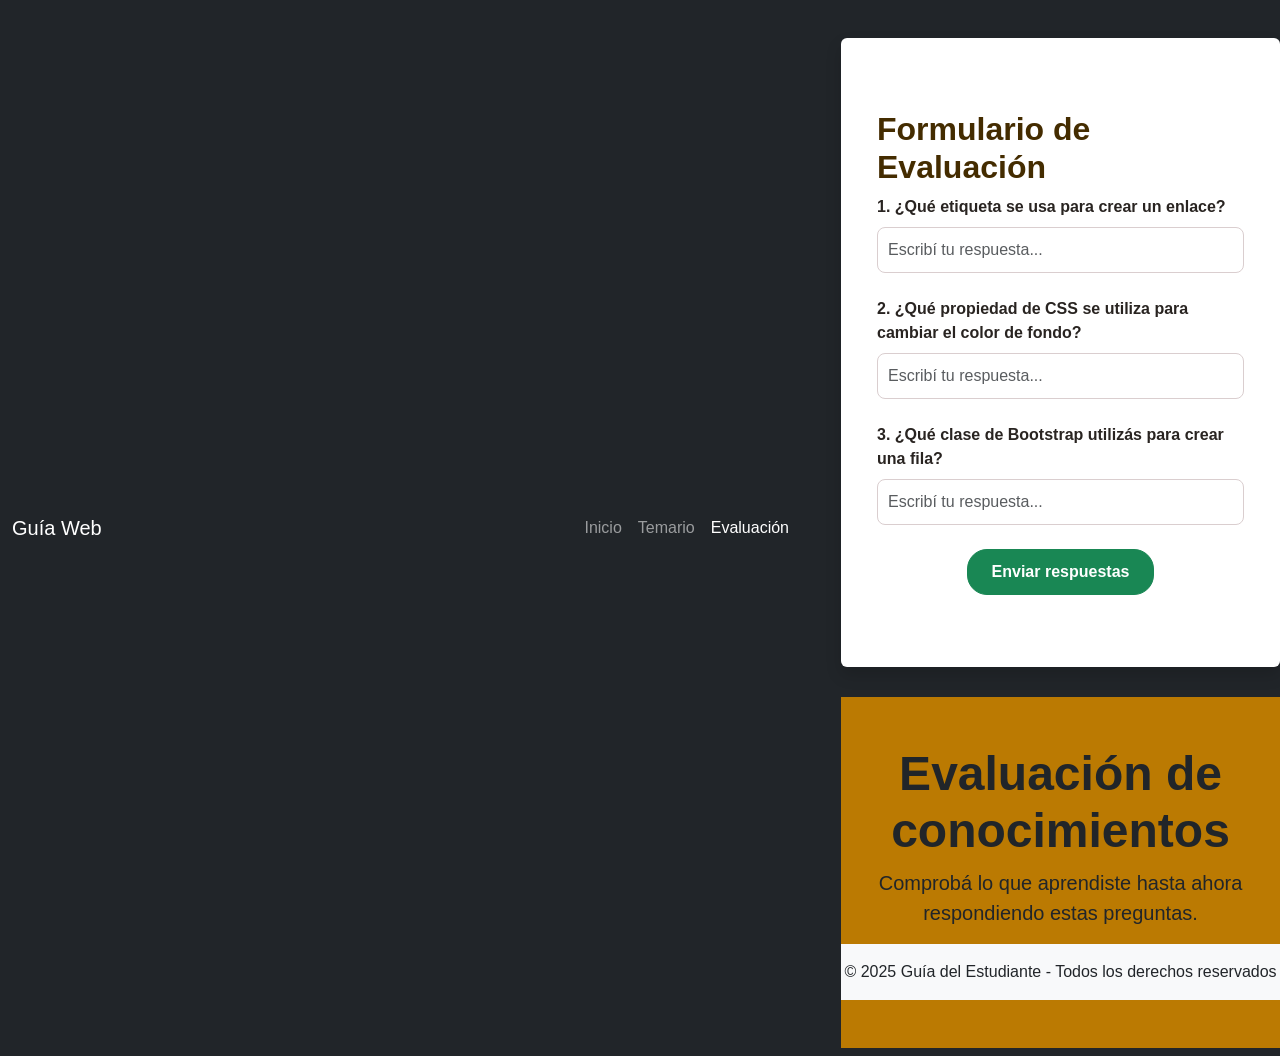
==== primer-parcial-tlp1/evaluacion.html @ 7b1d15c3 "ordené los archivos css y html" ====
<!DOCTYPE html>
<html lang="es">
<head>
  <meta charset="UTF-8" />
  <meta name="viewport" content="width=device-width, initial-scale=1.0"/>
  <title>Guía del Estudiante - Evaluación</title>
<link href="https://cdn.jsdelivr.net/npm/bootstrap@5.3.6/dist/css/bootstrap.min.css" rel="stylesheet" integrity="sha384-4Q6Gf2aSP4eDXB8Miphtr37CMZZQ5oXLH2yaXMJ2w8e2ZtHTl7GptT4jmndRuHDT" crossorigin="anonymous">
  <link rel="stylesheet" href="assets/css/evaluacion.css">
</head>
<body>
  <nav class="navbar navbar-expand-lg navbar-dark bg-dark">
    <div class="container">
      <a class="navbar-brand" href="#">Guía Web</a>
      <button class="navbar-toggler" type="button" data-bs-toggle="collapse" data-bs-target="#navbarNav">
        <span class="navbar-toggler-icon"></span>
      </button>
      <div class="collapse navbar-collapse" id="navbarNav">
        <ul class="navbar-nav ms-auto">
          <li class="nav-item"><a class="nav-link" href="index.html">Inicio</a><li>
          <li class="nav-item"><a class="nav-link" href="temario.htmlx">Temario</a><li>
          <li class="nav-item"><a class="nav-link active" href="evaluación.html">Evaluación</a><li>
        <ul>
      </div>
    </div>
  <nav>

  <article class="bg-white shadow rounded p-4">
  <main class="container my-5">
      <h2>Formulario de Evaluación</h2>
      <forms>
        <div class="mb-4">
          <label class="form-label fw-bold">1. ¿Qué etiqueta se usa para crear un enlace?</label>
          <input type="text" class="form-control" placeholder="Escribí tu respuesta...">
        </div>
        <div class="mb-4">
          <label class="form-label fw-bold">2. ¿Qué propiedad de CSS se utiliza para cambiar el color de fondo?</label>
          <input type="text" class="form-control" placeholder="Escribí tu respuesta...">
        </div>
        <div class="mb-4">
          <label class="form-label fw-bold">3. ¿Qué clase de Bootstrap utilizás para crear una fila?</label>
          <input type="text" class="form-control" placeholder="Escribí tu respuesta...">
        </div>
        <div class="text-center">
          <button type="submit" class="btn btn-success px-4">Enviar respuestas</button>
        </div>
      </forms>
    </article>
  </main>

  <header class="text-dark text-center py-5">
    <div class="contenedor">
      <h1 class="display-5">Evaluación de conocimientos</h1>
      <p class="lead">Comprobá lo que aprendiste hasta ahora respondiendo estas preguntas.</p>
    </div>
  <header>

  <footer class="bg-light text-center py-3 mt-auto">
    <p class="mb-0">&copy; 2025 Guía del Estudiante - Todos los derechos reservados</p>
  </footer>

  <script src="https://cdn.jsdelivr.net/npm/bootstrap@5.3.6/dist/js/bootstrap.bundle.min.js"></script>
</body>
</html>
---- primer-parcial-tlp1/assets/css/evaluacion.css ----
/* ==== Estilo general ==== */
body {
  font-family: "Segoe UI", sans-serif;
  background-color: #f8f9fa;
}

/* ==== Navbar ==== */
.navbar-nav .nav-link:hover {
  color: #ffc75f;
}

/* ==== Header ==== */
header {
  background-color: #bb7a02;
}

header h1 {
  font-weight: bold !important;
}

/* ==== Artículos ==== */
article {
  margin: 30px auto;
}

/* ==== Títulos y subtítulos ==== */
article h2,
article h3 {
  color: #442c00;
  font-weight: bold;
}

/* ==== Labels ==== */
article label {
  color: #292421;
  font-size: 1rem;
}

/* ==== Formularios ==== */
input.form-control {
  border-radius: 8px;
  padding: 10px;
  border: 1px solid #dacecf;
}

/* ==== Botones ==== */
.btn {
  border-radius: 20px;
  padding: 10px 25px;
  font-weight: bold;
}

/* ==== Footer ==== */
footer {
  background-color: #212529;
  text-align: center;
  padding: 15px 0;
  margin-top: auto;
}
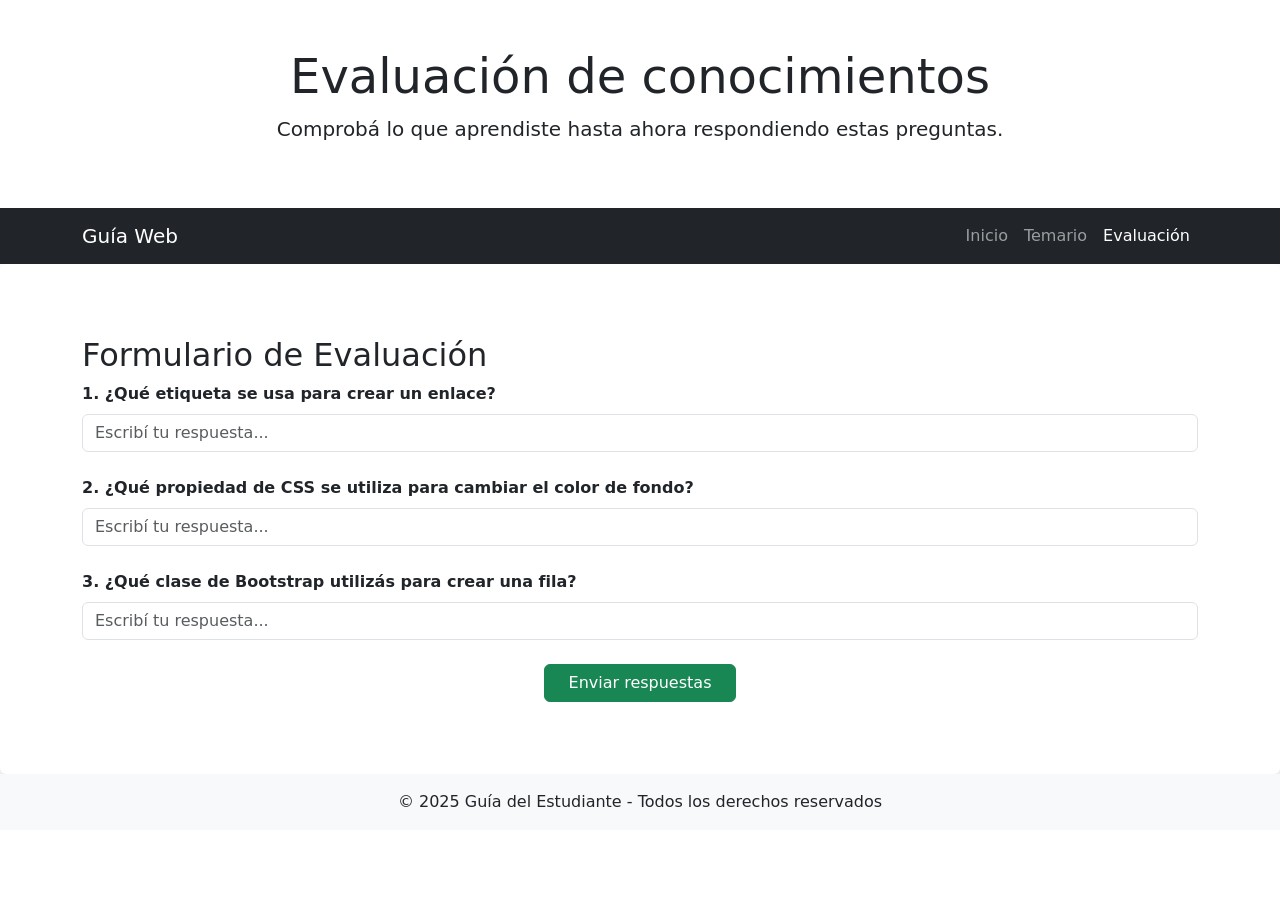
==== commit 6b8dc5d7: "cerré etiquetas y ordené algunas" ====
--- a/primer-parcial-tlp1/evaluacion.html
+++ b/primer-parcial-tlp1/evaluacion.html
@@ -1,13 +1,20 @@
 <!DOCTYPE html>
 <html lang="es">
 <head>
-  <meta charset="UTF-8" />
+  <meta charset="UTF-8">
   <meta name="viewport" content="width=device-width, initial-scale=1.0"/>
   <title>Guía del Estudiante - Evaluación</title>
-<link href="https://cdn.jsdelivr.net/npm/bootstrap@5.3.6/dist/css/bootstrap.min.css" rel="stylesheet" integrity="sha384-4Q6Gf2aSP4eDXB8Miphtr37CMZZQ5oXLH2yaXMJ2w8e2ZtHTl7GptT4jmndRuHDT" crossorigin="anonymous">
-  <link rel="stylesheet" href="assets/css/evaluacion.css">
+  <link href="https://cdn.jsdelivr.net/npm/bootstrap@5.3.6/dist/css/bootstrap.min.css" rel="stylesheet" integrity="sha384-4Q6Gf2aSP4eDXB8Miphtr37CMZZQ5oXLH2yaXMJ2w8e2ZtHTl7GptT4jmndRuHDT" crossorigin="anonymous">
+  <link href="assets/css/evaluacion.css">
 </head>
-<body>
+<body class="flex-column min-vh-50">
+    <header class="text-dark text-center py-5">
+    <div class="container">
+      <h1 class="display-5">Evaluación de conocimientos</h1>
+      <p class="lead">Comprobá lo que aprendiste hasta ahora respondiendo estas preguntas.</p>
+    </div>
+    </header>
+
   <nav class="navbar navbar-expand-lg navbar-dark bg-dark">
     <div class="container">
       <a class="navbar-brand" href="#">Guía Web</a>
@@ -16,13 +23,13 @@
       </button>
       <div class="collapse navbar-collapse" id="navbarNav">
         <ul class="navbar-nav ms-auto">
-          <li class="nav-item"><a class="nav-link" href="index.html">Inicio</a><li>
-          <li class="nav-item"><a class="nav-link" href="temario.htmlx">Temario</a><li>
-          <li class="nav-item"><a class="nav-link active" href="evaluación.html">Evaluación</a><li>
-        <ul>
+          <li class="nav-item"><a class="nav-link" href="index.html">Inicio</a></li>
+          <li class="nav-item"><a class="nav-link" href="temario.htmlx">Temario</a></li>
+          <li class="nav-item"><a class="nav-link active" href="evaluación.html">Evaluación</a></li>
+         </ul>
       </div>
     </div>
-  <nav>
+  </nav>
 
   <article class="bg-white shadow rounded p-4">
   <main class="container my-5">
@@ -44,15 +51,8 @@
           <button type="submit" class="btn btn-success px-4">Enviar respuestas</button>
         </div>
       </forms>
-    </article>
-  </main>
-
-  <header class="text-dark text-center py-5">
-    <div class="contenedor">
-      <h1 class="display-5">Evaluación de conocimientos</h1>
-      <p class="lead">Comprobá lo que aprendiste hasta ahora respondiendo estas preguntas.</p>
-    </div>
-  <header>
+   </main>
+  </article>
 
   <footer class="bg-light text-center py-3 mt-auto">
     <p class="mb-0">&copy; 2025 Guía del Estudiante - Todos los derechos reservados</p>
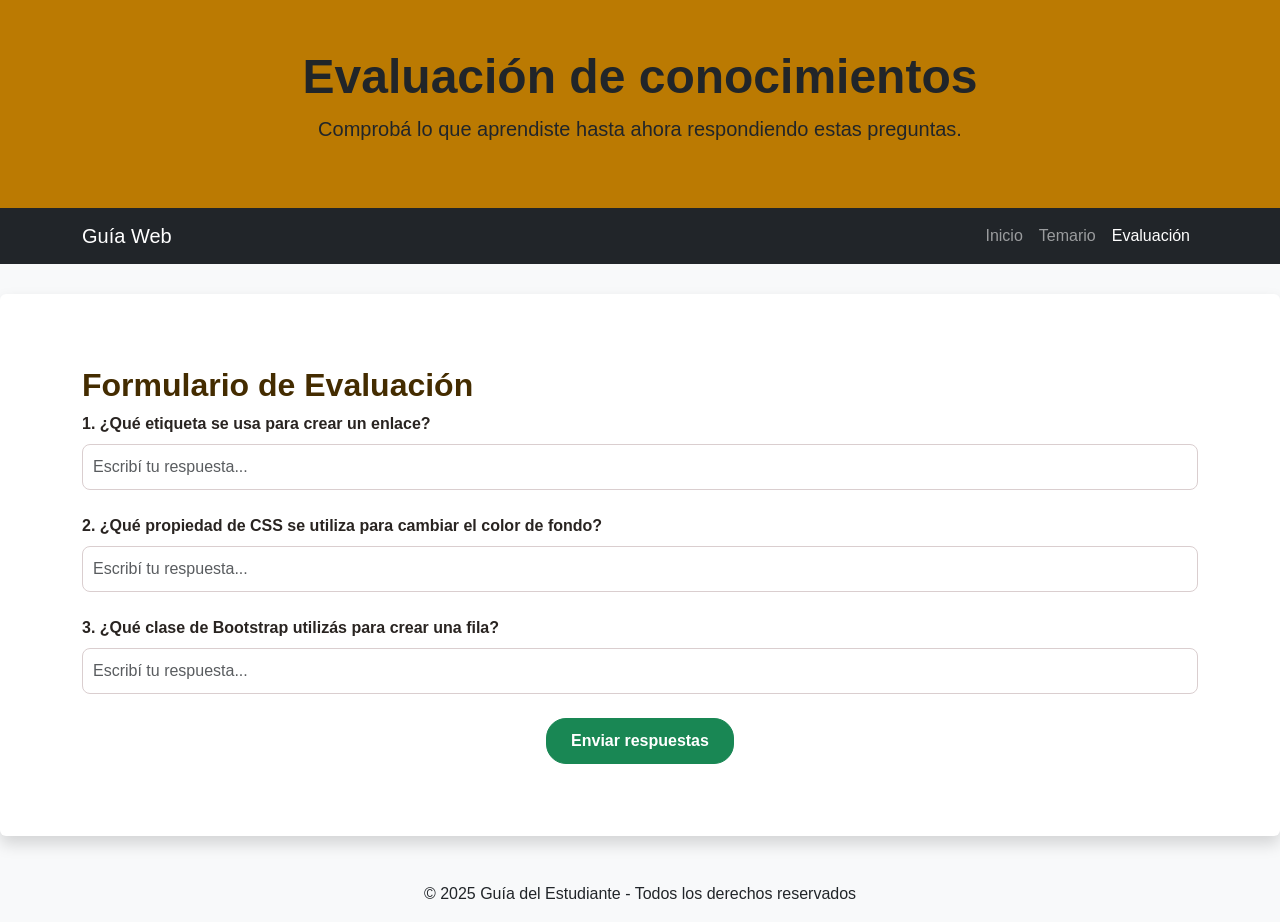
==== commit 205628d2: "corregi la ruta dl css" ====
--- a/primer-parcial-tlp1/evaluacion.html
+++ b/primer-parcial-tlp1/evaluacion.html
@@ -5,7 +5,7 @@
   <meta name="viewport" content="width=device-width, initial-scale=1.0"/>
   <title>Guía del Estudiante - Evaluación</title>
   <link href="https://cdn.jsdelivr.net/npm/bootstrap@5.3.6/dist/css/bootstrap.min.css" rel="stylesheet" integrity="sha384-4Q6Gf2aSP4eDXB8Miphtr37CMZZQ5oXLH2yaXMJ2w8e2ZtHTl7GptT4jmndRuHDT" crossorigin="anonymous">
-  <link href="assets/css/evaluacion.css">
+  <link rel="stylesheet"  href="assets/css/evaluacion.css">
 </head>
 <body class="flex-column min-vh-50">
     <header class="text-dark text-center py-5">
@@ -24,7 +24,7 @@
       <div class="collapse navbar-collapse" id="navbarNav">
         <ul class="navbar-nav ms-auto">
           <li class="nav-item"><a class="nav-link" href="index.html">Inicio</a></li>
-          <li class="nav-item"><a class="nav-link" href="temario.htmlx">Temario</a></li>
+          <li class="nav-item"><a class="nav-link" href="temario.html">Temario</a></li>
           <li class="nav-item"><a class="nav-link active" href="evaluación.html">Evaluación</a></li>
          </ul>
       </div>
